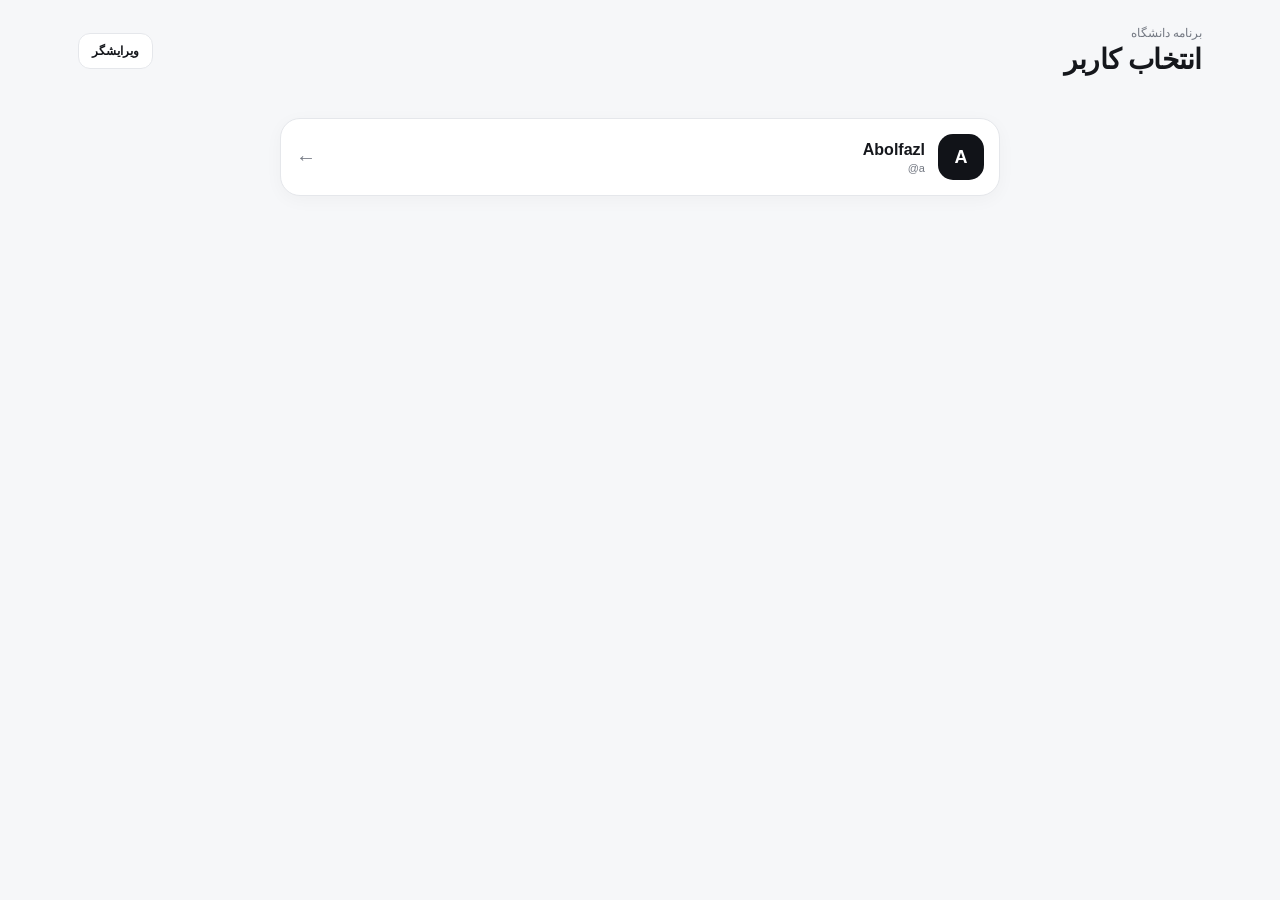
==== index.html @ 4b9a4e4a "Add files via upload" ====
<!doctype html>
<html lang="fa" dir="rtl">
<head>
<meta charset="utf-8"><meta name="viewport" content="width=device-width,initial-scale=1">
<meta name="theme-color" content="#111318"><link rel="stylesheet" href="styles.css"><link rel="icon" href="icon.svg">
<title>برنامه دانشگاه</title>
</head>
<body>
<div class="app-shell">
<header class="topbar">
  <div><div class="eyebrow">برنامه دانشگاه</div><h1>انتخاب کاربر</h1></div>
  <a class="text-link" href="editor.html">ویرایشگر</a>
</header>
<main class="main">
  <div id="users" class="user-list"><div class="empty">در حال خواندن کاربران…</div></div>
</main>
</div>
<script>
async function loadUsers(){
  const box=document.getElementById("users");
  try{
    const r=await fetch("users/index.json?"+Date.now());
    if(!r.ok) throw new Error();
    const data=await r.json();
    if(!data.users?.length){box.innerHTML='<div class="empty"><strong>کاربری وجود ندارد</strong></div>';return;}
    box.innerHTML=data.users.map(u=>`
      <a class="user-card" href="schedule.html?user=${encodeURIComponent(u.username)}">
        <div class="avatar">${(u.displayName||u.username).slice(0,1)}</div>
        <div><strong>${escapeHtml(u.displayName||u.username)}</strong><span>@${escapeHtml(u.username)}</span></div>
        <b>←</b>
      </a>`).join("");
  }catch(e){box.innerHTML='<div class="empty"><strong>فایل کاربران پیدا نشد</strong><span>مطمئن شو users/index.json در مخزن وجود دارد.</span></div>';}
}
function escapeHtml(s){return String(s).replace(/[&<>"']/g,m=>({"&":"&amp;","<":"&lt;",">":"&gt;",'"':"&quot;","'":"&#039;"}[m]))}
loadUsers();
</script>
</body></html>
---- styles.css ----
:root{
  --bg:#f6f7f9;
  --surface:#ffffff;
  --surface-2:#f1f2f5;
  --text:#15171c;
  --muted:#747983;
  --line:#e5e7eb;
  --accent:#111318;
  --accent-soft:#eceef2;
  --success:#16845b;
  --danger:#c53c3c;
  --shadow:0 10px 30px rgba(20,24,35,.07);
  --radius:22px;
  --nav-h:76px;
}
*{box-sizing:border-box}
html,body{margin:0;min-height:100%;background:var(--bg);color:var(--text);font-family:Vazirmatn,Tahoma,Arial,sans-serif}
body{padding-bottom:calc(var(--nav-h) + env(safe-area-inset-bottom))}
button,input,select,textarea{font:inherit}
button{cursor:pointer}
.app-shell{max-width:1180px;margin:0 auto}
.topbar{position:sticky;top:0;z-index:20;display:flex;justify-content:space-between;align-items:center;padding:22px 18px 16px;background:rgba(246,247,249,.92);backdrop-filter:blur(18px)}
.eyebrow{font-size:12px;color:var(--muted);margin-bottom:3px}
h1{font-size:28px;letter-spacing:-.5px;margin:0}
.main{padding:4px 14px 28px}
.icon-btn{width:46px;height:46px;border:0;border-radius:16px;background:var(--accent);color:#fff;font-size:29px;line-height:1;box-shadow:var(--shadow)}
.hero{background:var(--accent);color:#fff;border-radius:28px;padding:22px;margin-bottom:16px;box-shadow:0 18px 45px rgba(15,17,21,.15)}
.hero .label{opacity:.65;font-size:13px}
.hero h2{font-size:25px;margin:7px 0 3px}
.hero .meta{opacity:.8;font-size:13px}
.hero-time{font-size:38px;font-weight:700;letter-spacing:-1px;margin:14px 0 2px;direction:ltr;text-align:right}
.hero-location{font-size:14px;opacity:.8}
.section-head{display:flex;align-items:center;justify-content:space-between;margin:22px 3px 10px}
.section-head h2{font-size:16px;margin:0}
.section-head span{font-size:12px;color:var(--muted)}
.empty{padding:35px 20px;text-align:center;background:var(--surface);border:1px solid var(--line);border-radius:var(--radius);color:var(--muted)}
.empty strong{display:block;color:var(--text);font-size:16px;margin-bottom:7px}
.day-group{margin-bottom:20px}
.day-title{display:flex;align-items:baseline;gap:8px;margin:0 3px 9px}
.day-title strong{font-size:18px}
.day-title span{font-size:12px;color:var(--muted)}
.class-card{position:relative;background:var(--surface);border:1px solid var(--line);border-radius:20px;padding:15px 15px 15px 17px;margin:8px 0;box-shadow:0 4px 18px rgba(20,24,35,.035);overflow:hidden}
.class-card::before{content:"";position:absolute;right:0;top:0;bottom:0;width:4px;background:var(--card-color,#111318)}
.class-top{display:flex;justify-content:space-between;gap:12px;align-items:flex-start}
.class-name{font-size:16px;font-weight:700;line-height:1.5}
.class-time{font-size:14px;font-weight:700;direction:ltr;white-space:nowrap}
.class-meta{display:flex;flex-wrap:wrap;gap:7px;margin-top:9px}
.pill{background:var(--surface-2);border-radius:999px;padding:5px 9px;font-size:11px;color:#5d626b}
.pill.location{color:var(--text)}
.card-actions{display:flex;gap:7px;margin-top:11px}
.small-btn{border:0;background:var(--surface-2);color:var(--text);border-radius:11px;padding:7px 10px;font-size:11px}
.small-btn.danger{color:var(--danger)}
.week-wrap{background:var(--surface);border:1px solid var(--line);border-radius:24px;overflow:auto;box-shadow:var(--shadow)}
.week-grid{min-width:980px;display:grid;grid-template-columns:72px repeat(7,1fr)}
.week-head{background:var(--surface-2);padding:13px 8px;text-align:center;font-size:12px;border-left:1px solid var(--line)}
.week-head.today{font-weight:800;color:var(--text)}
.time-col{border-left:1px solid var(--line);background:#fafafa}
.time-cell{height:72px;border-bottom:1px solid var(--line);font-size:10px;color:var(--muted);padding:8px;text-align:center}
.day-col{position:relative;border-left:1px solid var(--line);min-height:864px;background:linear-gradient(to bottom,transparent 71px,var(--line) 72px)}
.week-event{position:absolute;right:5px;left:5px;border-radius:12px;padding:7px 8px;overflow:hidden;color:#fff;font-size:10px;line-height:1.35}
.week-event strong{display:block;font-size:11px}
.week-mobile-day{margin-bottom:18px}
.term-card,.setting-card{background:var(--surface);border:1px solid var(--line);border-radius:22px;padding:17px;margin:10px 0}
.term-card.active{border-color:#111318;box-shadow:var(--shadow)}
.term-head{display:flex;align-items:center;justify-content:space-between;gap:10px}
.term-title{font-weight:800}
.badge{font-size:10px;background:var(--accent);color:#fff;border-radius:999px;padding:5px 8px}
.term-actions{display:flex;gap:8px;margin-top:13px}
.primary,.secondary,.danger-btn{border:0;border-radius:13px;padding:11px 14px}
.primary{background:var(--accent);color:#fff}
.secondary{background:var(--surface-2);color:var(--text)}
.danger-btn{background:#fff0f0;color:var(--danger)}
.setting-row{display:flex;justify-content:space-between;align-items:center;gap:15px;padding:13px 0;border-bottom:1px solid var(--line)}
.setting-row:last-child{border-bottom:0}
.setting-row strong{display:block;font-size:14px}
.setting-row span{font-size:11px;color:var(--muted)}
.input,.select,.textarea{width:100%;border:1px solid var(--line);background:#fafafa;border-radius:13px;padding:12px 13px;outline:none;color:var(--text)}
.input:focus,.select:focus,.textarea:focus{border-color:#9ca3af;background:#fff}
.form-grid{display:grid;grid-template-columns:1fr 1fr;gap:12px}
.field{margin-bottom:12px}
.field label{display:block;font-size:11px;color:var(--muted);margin:0 0 6px 3px}
.field.full{grid-column:1/-1}
.modal-backdrop{position:fixed;inset:0;background:rgba(10,12,16,.5);z-index:100;display:flex;align-items:flex-end;justify-content:center;padding:0}
.modal{background:var(--surface);width:100%;max-width:640px;border-radius:28px 28px 0 0;padding:20px 18px calc(20px + env(safe-area-inset-bottom));max-height:92vh;overflow:auto}
.modal-title{display:flex;align-items:center;justify-content:space-between;margin-bottom:16px}
.modal-title h2{font-size:18px;margin:0}
.close{border:0;background:var(--surface-2);width:34px;height:34px;border-radius:11px}
.form-actions{display:flex;gap:9px;margin-top:6px}
.form-actions button{flex:1}
.bottom-nav{position:fixed;z-index:50;bottom:0;left:0;right:0;height:var(--nav-h);padding:7px 10px calc(7px + env(safe-area-inset-bottom));background:rgba(255,255,255,.94);backdrop-filter:blur(18px);border-top:1px solid var(--line);display:flex;justify-content:center;gap:2px}
.nav-item{border:0;background:transparent;color:#8a8f98;display:flex;flex:1;max-width:130px;align-items:center;justify-content:center;flex-direction:column;gap:4px;font-size:10px;border-radius:15px}
.nav-item.active{color:var(--text);font-weight:800;background:var(--surface-2)}
.nav-icon{font-size:18px;line-height:18px}
.toast{position:fixed;z-index:200;bottom:calc(var(--nav-h) + 15px);left:50%;transform:translate(-50%,20px);background:#111318;color:#fff;border-radius:14px;padding:10px 15px;font-size:12px;opacity:0;pointer-events:none;transition:.22s;white-space:nowrap}
.toast.show{opacity:1;transform:translate(-50%,0)}
.divider{height:1px;background:var(--line);margin:16px 0}
.file-label{display:inline-flex;align-items:center;justify-content:center;background:var(--surface-2);border-radius:13px;padding:11px 14px;font-size:12px;cursor:pointer}
.file-label input{display:none}
@media(min-width:800px){
  body{padding-bottom:0}
  .main{padding:4px 24px 50px}
  .topbar{padding:26px 28px 18px}
  .bottom-nav{position:static;border:0;background:transparent;backdrop-filter:none;height:auto;padding:0 24px 20px;justify-content:flex-start}
  .nav-item{flex:0 0 auto;padding:9px 18px;flex-direction:row;gap:7px}
  .toast{bottom:25px}
  .modal{border-radius:28px;margin:20px;max-height:90vh}
  .modal-backdrop{align-items:center;padding:20px}
  .week-mobile{display:none}
}
@media(max-width:799px){
  .week-desktop{display:none}
}

.text-link{color:var(--text);text-decoration:none;font-size:12px;font-weight:700;background:var(--surface);border:1px solid var(--line);padding:10px 13px;border-radius:12px}
.user-list{display:grid;gap:10px;max-width:720px;margin:20px auto}
.user-card{display:flex;align-items:center;gap:13px;background:var(--surface);border:1px solid var(--line);border-radius:20px;padding:15px;color:var(--text);text-decoration:none;box-shadow:0 4px 18px rgba(20,24,35,.035)}
.user-card .avatar{width:46px;height:46px;border-radius:15px;background:var(--accent);color:#fff;display:grid;place-items:center;font-weight:800;font-size:18px}
.user-card div:nth-child(2){display:flex;flex-direction:column;gap:3px;flex:1}
.user-card span{font-size:11px;color:var(--muted);direction:ltr;text-align:right}
.user-card>b{font-size:20px;color:var(--muted)}
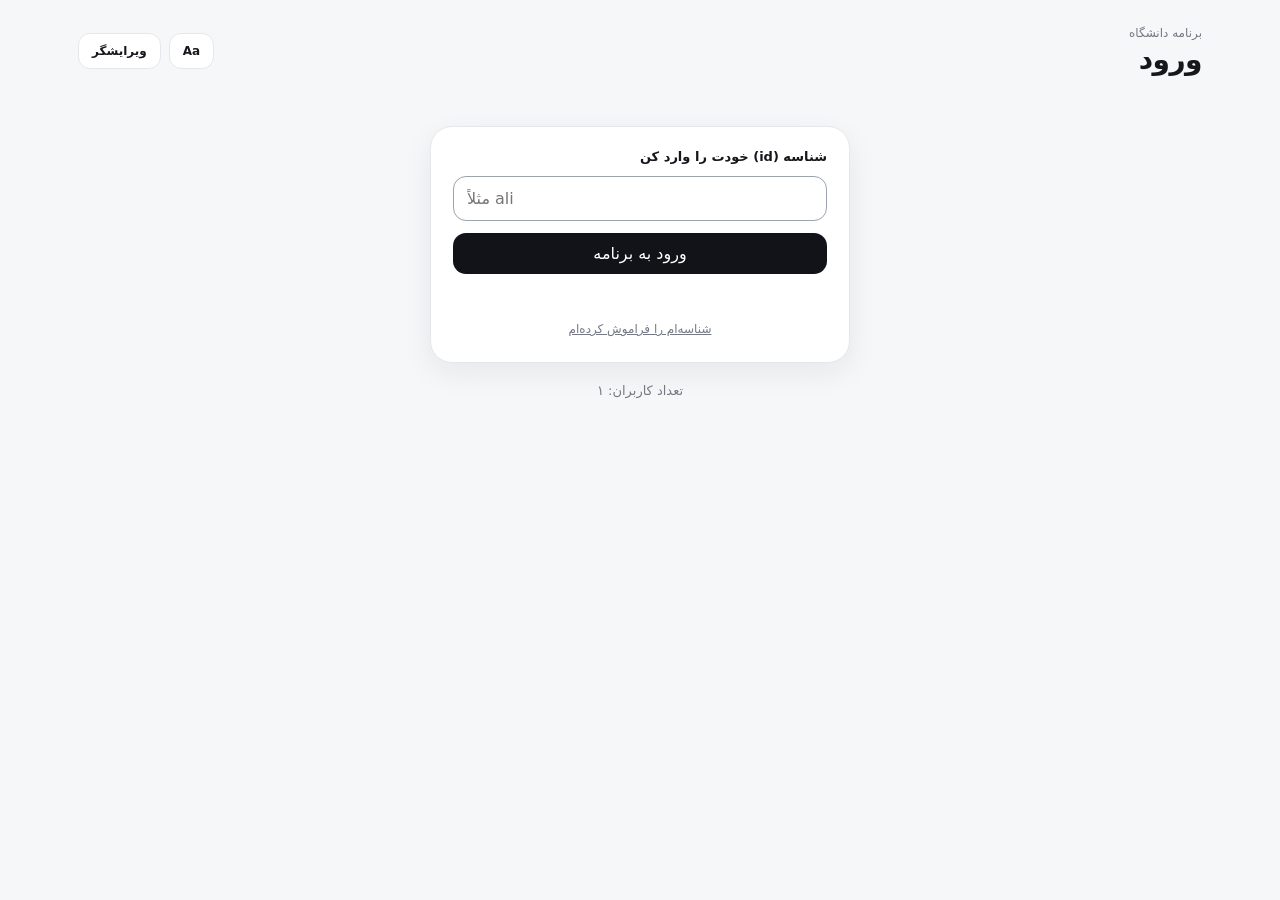
==== commit 5c3444d5: "Add files via upload" ====
--- a/index.html
+++ b/index.html
@@ -2,36 +2,140 @@
 <html lang="fa" dir="rtl">
 <head>
 <meta charset="utf-8"><meta name="viewport" content="width=device-width,initial-scale=1">
-<meta name="theme-color" content="#111318"><link rel="stylesheet" href="styles.css"><link rel="icon" href="icon.svg">
+<meta name="theme-color" content="#111318"><link rel="stylesheet" href="styles.css"><link rel="icon" href="icon.svg"><script src="fonts.js"></script>
 <title>برنامه دانشگاه</title>
 </head>
 <body>
 <div class="app-shell">
 <header class="topbar">
-  <div><div class="eyebrow">برنامه دانشگاه</div><h1>انتخاب کاربر</h1></div>
-  <a class="text-link" href="editor.html">ویرایشگر</a>
+  <div><div class="eyebrow">برنامه دانشگاه</div><h1>ورود</h1></div>
+  <div class="top-actions"><div data-font-picker></div><a class="text-link" href="editor.html">ویرایشگر</a></div>
 </header>
 <main class="main">
-  <div id="users" class="user-list"><div class="empty">در حال خواندن کاربران…</div></div>
+  <form id="loginForm" class="login-card" autocomplete="off">
+    <label for="uid">شناسه (id) خودت را وارد کن</label>
+    <input id="uid" class="input" dir="ltr" placeholder="مثلاً ali" autocapitalize="none" autocorrect="off" spellcheck="false" required>
+    <button class="primary" type="submit">ورود به برنامه</button>
+    <div id="msg" class="login-msg" role="alert"></div>
+    <button type="button" id="forgotBtn" class="linklike" aria-expanded="false" aria-controls="forgot">شناسه‌ام را فراموش کرده‌ام</button>
+  </form>
+
+  <section id="forgot" class="login-card" hidden>
+    <label for="part">هر بخشی از شناسه‌ات را که یادت هست بنویس</label>
+    <input id="part" class="input" dir="ltr" placeholder="مثلاً 12345" autocapitalize="none" autocorrect="off" spellcheck="false">
+    <div class="hint-line">حداقل ۳ حرف یا رقمِ پشت‌سرهم بنویس. شناسه‌هایی که این بخش را دارند (یا شبیه آن‌اند) نمایش داده می‌شوند.</div>
+    <div id="matches" class="matches" aria-live="polite"></div>
+  </section>
+
+  <section id="all" class="login-card" hidden>
+    <div id="allTitle" class="match-title"></div>
+    <div id="allList" class="matches"></div>
+  </section>
+
+  <div id="count" class="user-count" hidden></div>
 </main>
 </div>
 <script>
-async function loadUsers(){
-  const box=document.getElementById("users");
+const form=document.getElementById("loginForm"),uid=document.getElementById("uid"),msg=document.getElementById("msg");
+const forgotBtn=document.getElementById("forgotBtn"),forgot=document.getElementById("forgot"),part=document.getElementById("part"),matches=document.getElementById("matches");
+const allBox=document.getElementById("all"),allTitle=document.getElementById("allTitle"),allList=document.getElementById("allList");
+const ADMIN_ALL="@sign_all",MIN_PART=3,MAX_SHOW=10;
+const say=t=>{msg.textContent=t};
+const note=(box,t)=>{box.replaceChildren();const d=document.createElement("div");d.className="match-empty";d.textContent=t;box.appendChild(d)};
+let usersPromise=null; /* فهرست کاربران یک بار خوانده می‌شود و برای شمارنده، ورود، فراموشی و فهرست مدیر استفاده می‌شود */
+const loadUsers=()=>usersPromise||(usersPromise=fetch("users/index.json",{cache:"no-cache"}).then(r=>{if(!r.ok)throw new Error();return r.json()}).catch(e=>{usersPromise=null;throw e}));
+const getUsers=async()=>{
+  if(location.protocol==="file:")throw new Error("file");
+  return ((await loadUsers()).users||[]).filter(u=>u&&u.username);
+};
+const failText=e=>e&&e.message==="file"?"سایت باید از طریق سرور باز شود (GitHub Pages یا python -m http.server).":"خواندن فهرست کاربران ناموفق بود.";
+
+/* طولانی‌ترین بخشِ پشت‌سرهمِ مشترک بین دو متن */
+function lcs(a,b){
+  let best=0,prev=new Array(b.length+1).fill(0);
+  for(let i=1;i<=a.length;i++){
+    const cur=new Array(b.length+1).fill(0);
+    for(let j=1;j<=b.length;j++)if(a[i-1]===b[j-1]){cur[j]=prev[j-1]+1;if(cur[j]>best)best=cur[j];}
+    prev=cur;
+  }
+  return best;
+}
+function matchLink(u,showName){
+  const a=document.createElement("a");
+  a.className="match";a.href="schedule.html?user="+encodeURIComponent(u.username);
+  const id=document.createElement("b");id.dir="ltr";id.textContent=u.username;a.appendChild(id);
+  if(showName&&u.displayName&&u.displayName!==u.username){const n=document.createElement("span");n.textContent=u.displayName;a.appendChild(n);}
+  return a;
+}
+function group(box,title,list,showName){
+  if(!list.length)return;
+  const t=document.createElement("div");t.className="match-group";t.textContent=title;box.appendChild(t);
+  list.forEach(u=>box.appendChild(matchLink(u,showName)));
+}
+
+/* ---- ورود ---- */
+async function showAll(){
+  allBox.hidden=false;note(allList,"در حال خواندن…");allTitle.textContent="همه‌ی کاربران";
   try{
-    const r=await fetch("users/index.json?"+Date.now());
-    if(!r.ok) throw new Error();
-    const data=await r.json();
-    if(!data.users?.length){box.innerHTML='<div class="empty"><strong>کاربری وجود ندارد</strong></div>';return;}
-    box.innerHTML=data.users.map(u=>`
-      <a class="user-card" href="schedule.html?user=${encodeURIComponent(u.username)}">
-        <div class="avatar">${(u.displayName||u.username).slice(0,1)}</div>
-        <div><strong>${escapeHtml(u.displayName||u.username)}</strong><span>@${escapeHtml(u.username)}</span></div>
-        <b>←</b>
-      </a>`).join("");
-  }catch(e){box.innerHTML='<div class="empty"><strong>فایل کاربران پیدا نشد</strong><span>مطمئن شو users/index.json در مخزن وجود دارد.</span></div>';}
+    const users=await getUsers();
+    allTitle.textContent=`همه‌ی کاربران (${users.length.toLocaleString("fa-IR")})`;
+    allList.replaceChildren();
+    if(!users.length)note(allList,"کاربری ثبت نشده است.");
+    users.forEach(u=>allList.appendChild(matchLink(u,true)));
+  }catch(e){note(allList,failText(e));}
 }
-function escapeHtml(s){return String(s).replace(/[&<>"']/g,m=>({"&":"&amp;","<":"&lt;",">":"&gt;",'"':"&quot;","'":"&#039;"}[m]))}
-loadUsers();
+const isAdminAll=()=>uid.value.trim().toLowerCase()===ADMIN_ALL;
+uid.addEventListener("input",()=>{if(isAdminAll())showAll();else allBox.hidden=true;});
+form.addEventListener("submit",async e=>{
+  e.preventDefault();
+  const id=uid.value.trim().toLowerCase();
+  if(!id)return;
+  if(id===ADMIN_ALL){say("");showAll();return;}
+  say("در حال بررسی…");
+  try{
+    const users=await getUsers();
+    const u=users.find(x=>String(x.username).toLowerCase()===id);
+    if(!u){say("کاربری با این شناسه پیدا نشد. اگر یادت رفته «شناسه‌ام را فراموش کرده‌ام» را بزن.");return;}
+    location.href="schedule.html?user="+encodeURIComponent(u.username);
+  }catch(e){say(failText(e));}
+});
+
+/* ---- فراموشی شناسه ---- */
+forgotBtn.addEventListener("click",()=>{
+  forgot.hidden=!forgot.hidden;
+  forgotBtn.setAttribute("aria-expanded",String(!forgot.hidden));
+  if(!forgot.hidden){part.focus();search();}
+});
+async function search(){
+  const q=part.value.trim().toLowerCase();
+  if(q.length<MIN_PART){note(matches,`حداقل ${MIN_PART.toLocaleString("fa-IR")} حرف یا رقم بنویس.`);return;}
+  if(q===ADMIN_ALL){note(matches,"چیزی پیدا نشد.");return;}
+  let users;
+  try{users=await getUsers();}catch(e){note(matches,failText(e));return;}
+  if(part.value.trim().toLowerCase()!==q)return; /* ورودی در این فاصله عوض شده */
+  const exact=[],similar=[],need=Math.max(MIN_PART,Math.ceil(q.length*0.6));
+  users.forEach(u=>{
+    const n=String(u.username).toLowerCase();
+    if(n.includes(q))exact.push(u);
+    else{const s=lcs(q,n);if(s>=need)similar.push({u,s});}
+  });
+  similar.sort((a,b)=>b.s-a.s||String(a.u.username).localeCompare(String(b.u.username)));
+  const ex=exact.slice(0,MAX_SHOW),sim=similar.slice(0,Math.max(0,MAX_SHOW-ex.length)).map(x=>x.u);
+  matches.replaceChildren();
+  if(!ex.length&&!sim.length){note(matches,"شناسه‌ای شبیه این پیدا نشد. بخش دیگری از شناسه را امتحان کن یا از مدیر بپرس.");return;}
+  group(matches,"شامل این بخش",ex,false);
+  group(matches,"شبیه",sim,false);
+}
+part.addEventListener("input",search);
+
+async function showCount(){
+  try{
+    const n=(await getUsers()).length,box=document.getElementById("count");
+    box.textContent=`تعداد کاربران: ${n.toLocaleString("fa-IR")}`;
+    box.hidden=false;
+  }catch{}
+}
+showCount();
+uid.focus();
 </script>
-</body></html>+</body></html>
--- a/styles.css
+++ b/styles.css
@@ -6,24 +6,23 @@
   --muted:#747983;
   --line:#e5e7eb;
   --accent:#111318;
-  --accent-soft:#eceef2;
+  --danger:#c53c3c;
   --success:#16845b;
-  --danger:#c53c3c;
   --shadow:0 10px 30px rgba(20,24,35,.07);
   --radius:22px;
   --nav-h:76px;
 }
 *{box-sizing:border-box}
-html,body{margin:0;min-height:100%;background:var(--bg);color:var(--text);font-family:Vazirmatn,Tahoma,Arial,sans-serif}
+html,body{margin:0;min-height:100%;background:var(--bg);color:var(--text);font-family:var(--font-user,Vazirmatn),"Segoe UI",Tahoma,"Noto Sans Arabic",system-ui,sans-serif}
 body{padding-bottom:calc(var(--nav-h) + env(safe-area-inset-bottom))}
-button,input,select,textarea{font:inherit}
+button,input,select{font:inherit}
 button{cursor:pointer}
 .app-shell{max-width:1180px;margin:0 auto}
-.topbar{position:sticky;top:0;z-index:20;display:flex;justify-content:space-between;align-items:center;padding:22px 18px 16px;background:rgba(246,247,249,.92);backdrop-filter:blur(18px)}
+.topbar{position:sticky;top:0;z-index:30;display:flex;justify-content:space-between;align-items:center;padding:22px 18px 16px;background:var(--bg)}
+.topbar::after{content:"";position:absolute;left:0;right:0;top:100%;height:12px;background:linear-gradient(var(--bg),rgba(246,247,249,0));pointer-events:none}
 .eyebrow{font-size:12px;color:var(--muted);margin-bottom:3px}
 h1{font-size:28px;letter-spacing:-.5px;margin:0}
 .main{padding:4px 14px 28px}
-.icon-btn{width:46px;height:46px;border:0;border-radius:16px;background:var(--accent);color:#fff;font-size:29px;line-height:1;box-shadow:var(--shadow)}
 .hero{background:var(--accent);color:#fff;border-radius:28px;padding:22px;margin-bottom:16px;box-shadow:0 18px 45px rgba(15,17,21,.15)}
 .hero .label{opacity:.65;font-size:13px}
 .hero h2{font-size:25px;margin:7px 0 3px}
@@ -35,7 +34,6 @@
 .section-head span{font-size:12px;color:var(--muted)}
 .empty{padding:35px 20px;text-align:center;background:var(--surface);border:1px solid var(--line);border-radius:var(--radius);color:var(--muted)}
 .empty strong{display:block;color:var(--text);font-size:16px;margin-bottom:7px}
-.day-group{margin-bottom:20px}
 .day-title{display:flex;align-items:baseline;gap:8px;margin:0 3px 9px}
 .day-title strong{font-size:18px}
 .day-title span{font-size:12px;color:var(--muted)}
@@ -47,74 +45,154 @@
 .class-meta{display:flex;flex-wrap:wrap;gap:7px;margin-top:9px}
 .pill{background:var(--surface-2);border-radius:999px;padding:5px 9px;font-size:11px;color:#5d626b}
 .pill.location{color:var(--text)}
+.pill.warn{background:#fff0f0;color:var(--danger);font-weight:700}
 .card-actions{display:flex;gap:7px;margin-top:11px}
-.small-btn{border:0;background:var(--surface-2);color:var(--text);border-radius:11px;padding:7px 10px;font-size:11px}
-.small-btn.danger{color:var(--danger)}
+.pill.week-odd{background:#e8eefc;color:#2848b0;font-weight:700}
+.pill.week-even{background:#e2f5ed;color:#0b7556;font-weight:700}
+
+/* تاریخ، روز و نوع هفته (بالای صفحه) */
+.dateline{display:flex;flex-wrap:wrap;align-items:center;gap:6px 12px;margin-top:6px;font-size:13px;color:var(--muted)}
+.week-badge{border-radius:999px;padding:3px 10px;font-size:11px;font-weight:800;background:var(--surface-2);color:var(--text)}
+.week-badge.odd{background:#e8eefc;color:#2848b0}
+.week-badge.even{background:#e2f5ed;color:#0b7556}
+.hero-sub{font-size:13px;opacity:.85;margin-top:6px}
+.hero-location{margin-top:6px}
+.hero.live{outline:2px solid rgba(61,220,151,.45)}
+.live-dot{display:inline-block;width:8px;height:8px;border-radius:50%;background:#3ddc97;margin-left:7px;animation:pulse 1.6s infinite}
+@keyframes pulse{50%{opacity:.3}}
+.seg{display:inline-flex;gap:4px;background:var(--surface-2);border-radius:14px;padding:4px;margin:6px 3px 14px}
+.seg button{border:0;background:transparent;border-radius:11px;padding:8px 14px;font-size:12px;color:var(--muted)}
+.seg button.on{background:var(--surface);color:var(--text);font-weight:800;box-shadow:0 2px 8px rgba(20,24,35,.08)}
+.term-chips{display:flex;gap:6px;overflow-x:auto;padding:2px 3px 10px;margin-bottom:4px;scrollbar-width:none}
+.term-chips::-webkit-scrollbar{display:none}
+.term-chips button{flex:0 0 auto;border:1px solid var(--line);background:var(--surface);color:var(--muted);border-radius:999px;padding:8px 14px;font-size:12px;white-space:nowrap}
+.term-chips button.on{background:var(--accent);border-color:var(--accent);color:#fff;font-weight:700}
+.term-note{background:#fff7e6;border:1px solid #f0d9a8;color:#7a5200;border-radius:14px;padding:10px 13px;margin:0 3px 12px;font-size:12px;line-height:1.9}
+.term-note button{border:0;background:transparent;color:#7a5200;font-weight:800;text-decoration:underline;padding:0;font-size:12px}
+button.term-card.pick{display:block;width:100%;text-align:right;color:inherit;font:inherit;cursor:pointer}
+.badge.ok{background:var(--success)}
+.sess-list{list-style:none;margin:10px 0 0;padding:0;display:grid;gap:5px;font-size:12px;color:#5d626b}
+.sess-list b{color:var(--text)}
+.ltr{direction:ltr;display:inline-block}
+.term-sub{font-size:12px;color:var(--muted);margin-top:8px}
+
+/* جدول هفتگی دسکتاپ */
 .week-wrap{background:var(--surface);border:1px solid var(--line);border-radius:24px;overflow:auto;box-shadow:var(--shadow)}
 .week-grid{min-width:980px;display:grid;grid-template-columns:72px repeat(7,1fr)}
 .week-head{background:var(--surface-2);padding:13px 8px;text-align:center;font-size:12px;border-left:1px solid var(--line)}
-.week-head.today{font-weight:800;color:var(--text)}
+.week-head.today{font-weight:800;color:#fff;background:var(--accent)}
 .time-col{border-left:1px solid var(--line);background:#fafafa}
-.time-cell{height:72px;border-bottom:1px solid var(--line);font-size:10px;color:var(--muted);padding:8px;text-align:center}
-.day-col{position:relative;border-left:1px solid var(--line);min-height:864px;background:linear-gradient(to bottom,transparent 71px,var(--line) 72px)}
-.week-event{position:absolute;right:5px;left:5px;border-radius:12px;padding:7px 8px;overflow:hidden;color:#fff;font-size:10px;line-height:1.35}
+.time-cell{height:72px;border-bottom:1px solid var(--line);font-size:10px;color:var(--muted);padding:8px;text-align:center;direction:ltr}
+.day-col{position:relative;overflow:hidden;border-left:1px solid var(--line);min-height:864px;background:linear-gradient(to bottom,transparent 71px,var(--line) 72px);background-size:100% 72px}
+.week-event{position:absolute;border-radius:10px;padding:6px 8px;overflow:hidden;color:#fff;font-size:10px;line-height:1.45}
 .week-event strong{display:block;font-size:11px}
+.week-event span{display:block;opacity:.85}
+.week-event .ev-time{direction:ltr;text-align:right}
+.week-event .ev-wk{display:inline-block;background:rgba(255,255,255,.28);border-radius:6px;padding:1px 6px;margin-top:2px;font-weight:700}
 .week-mobile-day{margin-bottom:18px}
+
 .term-card,.setting-card{background:var(--surface);border:1px solid var(--line);border-radius:22px;padding:17px;margin:10px 0}
 .term-card.active{border-color:#111318;box-shadow:var(--shadow)}
 .term-head{display:flex;align-items:center;justify-content:space-between;gap:10px}
+.term-head .input{min-width:0;flex:1}
 .term-title{font-weight:800}
-.badge{font-size:10px;background:var(--accent);color:#fff;border-radius:999px;padding:5px 8px}
-.term-actions{display:flex;gap:8px;margin-top:13px}
+.badge{white-space:nowrap;flex:0 0 auto;font-size:10px;background:var(--accent);color:#fff;border-radius:999px;padding:5px 8px}
 .primary,.secondary,.danger-btn{border:0;border-radius:13px;padding:11px 14px}
 .primary{background:var(--accent);color:#fff}
 .secondary{background:var(--surface-2);color:var(--text)}
 .danger-btn{background:#fff0f0;color:var(--danger)}
-.setting-row{display:flex;justify-content:space-between;align-items:center;gap:15px;padding:13px 0;border-bottom:1px solid var(--line)}
-.setting-row:last-child{border-bottom:0}
-.setting-row strong{display:block;font-size:14px}
-.setting-row span{font-size:11px;color:var(--muted)}
-.input,.select,.textarea{width:100%;border:1px solid var(--line);background:#fafafa;border-radius:13px;padding:12px 13px;outline:none;color:var(--text)}
-.input:focus,.select:focus,.textarea:focus{border-color:#9ca3af;background:#fff}
-.form-grid{display:grid;grid-template-columns:1fr 1fr;gap:12px}
+.input,.select{width:100%;min-width:0;max-width:100%;border:1px solid var(--line);background:#fafafa;border-radius:13px;padding:12px 13px;outline:none;color:var(--text)}
+.input:focus,.select:focus{border-color:#9ca3af;background:#fff}
+.form-grid{display:grid;grid-template-columns:repeat(2,minmax(0,1fr));gap:12px}
 .field{margin-bottom:12px}
 .field label{display:block;font-size:11px;color:var(--muted);margin:0 0 6px 3px}
 .field.full{grid-column:1/-1}
-.modal-backdrop{position:fixed;inset:0;background:rgba(10,12,16,.5);z-index:100;display:flex;align-items:flex-end;justify-content:center;padding:0}
-.modal{background:var(--surface);width:100%;max-width:640px;border-radius:28px 28px 0 0;padding:20px 18px calc(20px + env(safe-area-inset-bottom));max-height:92vh;overflow:auto}
-.modal-title{display:flex;align-items:center;justify-content:space-between;margin-bottom:16px}
-.modal-title h2{font-size:18px;margin:0}
-.close{border:0;background:var(--surface-2);width:34px;height:34px;border-radius:11px}
-.form-actions{display:flex;gap:9px;margin-top:6px}
-.form-actions button{flex:1}
-.bottom-nav{position:fixed;z-index:50;bottom:0;left:0;right:0;height:var(--nav-h);padding:7px 10px calc(7px + env(safe-area-inset-bottom));background:rgba(255,255,255,.94);backdrop-filter:blur(18px);border-top:1px solid var(--line);display:flex;justify-content:center;gap:2px}
+
+/* ادیتور: کارت کلاس و هشدار تداخل */
+.course-edit{background:#fafafa;margin:10px 0;padding:14px}
+.swatches{display:flex;flex-wrap:wrap;gap:6px}
+.sw{display:inline-flex;align-items:center;gap:7px;border:1px solid var(--line);background:#fff;color:var(--text);border-radius:999px;padding:6px 11px 6px 9px;font-size:12px}
+.sw i{display:block;width:16px;height:16px;border-radius:50%;background:var(--c);box-shadow:inset 0 0 0 1px rgba(0,0,0,.12)}
+.sw.on{border-color:var(--c);box-shadow:0 0 0 2px var(--c);font-weight:700}
+.session-head{display:flex;justify-content:space-between;align-items:center;margin:4px 0 6px;font-size:13px}
+.t24{display:flex;align-items:center;gap:4px}
+.t24 .select{-webkit-appearance:none;appearance:none;padding:12px 0;text-align:center;text-align-last:center;flex:1;min-width:0}
+.t24 b{color:var(--muted)}
+.session-row{display:grid;grid-template-columns:minmax(0,1.2fr) minmax(0,1fr) minmax(0,1fr) minmax(0,1fr) minmax(0,1.2fr) auto;gap:8px;align-items:end;padding:10px;border:1px solid var(--line);border-radius:14px;background:#fff;margin-top:8px}
+.session-row.clash{border-color:var(--danger)}
+.session-row .field{margin-bottom:0}
+.session-row .danger-btn{padding:11px 13px}
+.anchor-box{display:grid;grid-template-columns:repeat(2,minmax(0,1fr));gap:12px;margin-top:12px;padding:12px;border:1px dashed var(--line);border-radius:16px}
+.anchor-box .field{margin-bottom:0}
+.uid-msg{font-size:11px;margin-top:6px;min-height:16px;line-height:1.7}
+.uid-msg.bad{color:var(--danger);font-weight:700}
+.uid-msg.good{color:var(--success)}
+.hint{grid-column:1/-1;font-size:11px;color:var(--muted);line-height:1.9}
+@media(max-width:640px){
+  .session-row{grid-template-columns:repeat(2,minmax(0,1fr))}
+  .session-row .danger-btn{grid-column:1/-1}
+  .anchor-box{grid-template-columns:minmax(0,1fr)}
+}
+.warn-box{background:#fff7e6;border:1px solid #f0d9a8;color:#7a5200;border-radius:14px;padding:11px 13px;margin-top:12px;font-size:12px;line-height:1.9}
+.warn-box strong{display:block}
+
+.bottom-nav{position:fixed;z-index:50;bottom:0;left:0;right:0;height:var(--nav-h);padding:7px 10px calc(7px + env(safe-area-inset-bottom));background:var(--surface);border-top:1px solid var(--line);display:flex;justify-content:center;gap:2px}
 .nav-item{border:0;background:transparent;color:#8a8f98;display:flex;flex:1;max-width:130px;align-items:center;justify-content:center;flex-direction:column;gap:4px;font-size:10px;border-radius:15px}
 .nav-item.active{color:var(--text);font-weight:800;background:var(--surface-2)}
 .nav-icon{font-size:18px;line-height:18px}
-.toast{position:fixed;z-index:200;bottom:calc(var(--nav-h) + 15px);left:50%;transform:translate(-50%,20px);background:#111318;color:#fff;border-radius:14px;padding:10px 15px;font-size:12px;opacity:0;pointer-events:none;transition:.22s;white-space:nowrap}
-.toast.show{opacity:1;transform:translate(-50%,0)}
-.divider{height:1px;background:var(--line);margin:16px 0}
 .file-label{display:inline-flex;align-items:center;justify-content:center;background:var(--surface-2);border-radius:13px;padding:11px 14px;font-size:12px;cursor:pointer}
 .file-label input{display:none}
 @media(min-width:800px){
   body{padding-bottom:0}
   .main{padding:4px 24px 50px}
   .topbar{padding:26px 28px 18px}
-  .bottom-nav{position:static;border:0;background:transparent;backdrop-filter:none;height:auto;padding:0 24px 20px;justify-content:flex-start}
+  .bottom-nav{position:static;border:0;background:transparent;height:auto;padding:0 24px 20px;justify-content:flex-start}
   .nav-item{flex:0 0 auto;padding:9px 18px;flex-direction:row;gap:7px}
-  .toast{bottom:25px}
-  .modal{border-radius:28px;margin:20px;max-height:90vh}
-  .modal-backdrop{align-items:center;padding:20px}
   .week-mobile{display:none}
 }
 @media(max-width:799px){
   .week-desktop{display:none}
 }
 
-.text-link{color:var(--text);text-decoration:none;font-size:12px;font-weight:700;background:var(--surface);border:1px solid var(--line);padding:10px 13px;border-radius:12px}
+.font-row{border:1px solid var(--line);border-radius:16px;padding:12px;margin:8px 0;background:#fafafa}
+.font-row .field{margin-bottom:8px}
+.chk{display:flex;align-items:center;gap:8px;font-size:12px;margin:2px 0 10px}
+.font-sample{background:#fff;border:1px dashed var(--line);border-radius:12px;padding:12px;font-size:16px;line-height:1.9;color:var(--muted)}
+.font-sample.ok{color:var(--text)}
+.font-sample.bad{color:var(--danger)}
+.steps{font-size:12px;color:var(--muted);line-height:2;padding-right:20px;margin:14px 0 0}
+.top-actions{display:flex;align-items:center;gap:8px}
+.fp{position:relative}
+.fp-btn{font-family:inherit;cursor:pointer}
+.fp-pop{position:absolute;top:calc(100% + 8px);left:0;z-index:60;min-width:200px;max-width:80vw;max-height:60vh;overflow:auto;background:var(--surface);border:1px solid var(--line);border-radius:16px;box-shadow:var(--shadow);padding:6px;display:grid;gap:2px}
+.fp-pop[hidden]{display:none}
+.fp-pop button{border:0;background:transparent;text-align:right;color:var(--text);border-radius:11px;padding:10px 12px;font-size:13px}
+.fp-pop button:hover{background:var(--surface-2)}
+.fp-pop button.on{background:var(--accent);color:#fff;font-weight:700}
+.fp-title{font-size:11px;color:var(--muted);padding:6px 12px 4px}
+.fp-empty{font-size:12px;color:var(--muted);padding:10px 12px;line-height:1.8}
+.text-link{white-space:nowrap;color:var(--text);text-decoration:none;font-size:12px;font-weight:700;background:var(--surface);border:1px solid var(--line);padding:10px 13px;border-radius:12px}
+.login-card{display:grid;gap:12px;max-width:420px;margin:28px auto;background:var(--surface);border:1px solid var(--line);border-radius:var(--radius);padding:22px;box-shadow:var(--shadow)}
+.login-card label{font-size:13px;font-weight:700}
+.login-card[hidden]{display:none}
+.linklike{border:0;background:transparent;color:var(--muted);font-size:12px;text-decoration:underline;padding:4px;justify-self:center}
+.hint-line{font-size:11px;color:var(--muted);line-height:1.9}
+.matches{display:grid;gap:6px}
+.match{display:flex;align-items:center;justify-content:space-between;gap:10px;background:var(--surface-2);border-radius:14px;padding:11px 14px;color:var(--text);text-decoration:none;font-size:13px}
+.match b{direction:ltr;overflow-wrap:anywhere}
+.match span{font-size:11px;color:var(--muted)}
+.match:hover{background:#e8eaef}
+.match-group,.match-title{font-size:12px;font-weight:700;color:var(--muted);margin-top:4px}
+.match-title{font-size:13px;color:var(--text);margin:0}
+.match-empty{font-size:12px;color:var(--muted);line-height:1.9}
+.user-count{text-align:center;font-size:13px;color:var(--muted);margin:-8px 0 20px}
+.user-count[hidden]{display:none}
+.login-msg{min-height:20px;font-size:12px;color:var(--danger)}
 .user-list{display:grid;gap:10px;max-width:720px;margin:20px auto}
 .user-card{display:flex;align-items:center;gap:13px;background:var(--surface);border:1px solid var(--line);border-radius:20px;padding:15px;color:var(--text);text-decoration:none;box-shadow:0 4px 18px rgba(20,24,35,.035)}
 .user-card .avatar{width:46px;height:46px;border-radius:15px;background:var(--accent);color:#fff;display:grid;place-items:center;font-weight:800;font-size:18px}
 .user-card div:nth-child(2){display:flex;flex-direction:column;gap:3px;flex:1}
 .user-card span{font-size:11px;color:var(--muted);direction:ltr;text-align:right}
 .user-card>b{font-size:20px;color:var(--muted)}
+
+@media(max-width:420px){h1{font-size:23px}.topbar{gap:8px}.top-actions{gap:6px}.text-link{padding:9px 10px}}
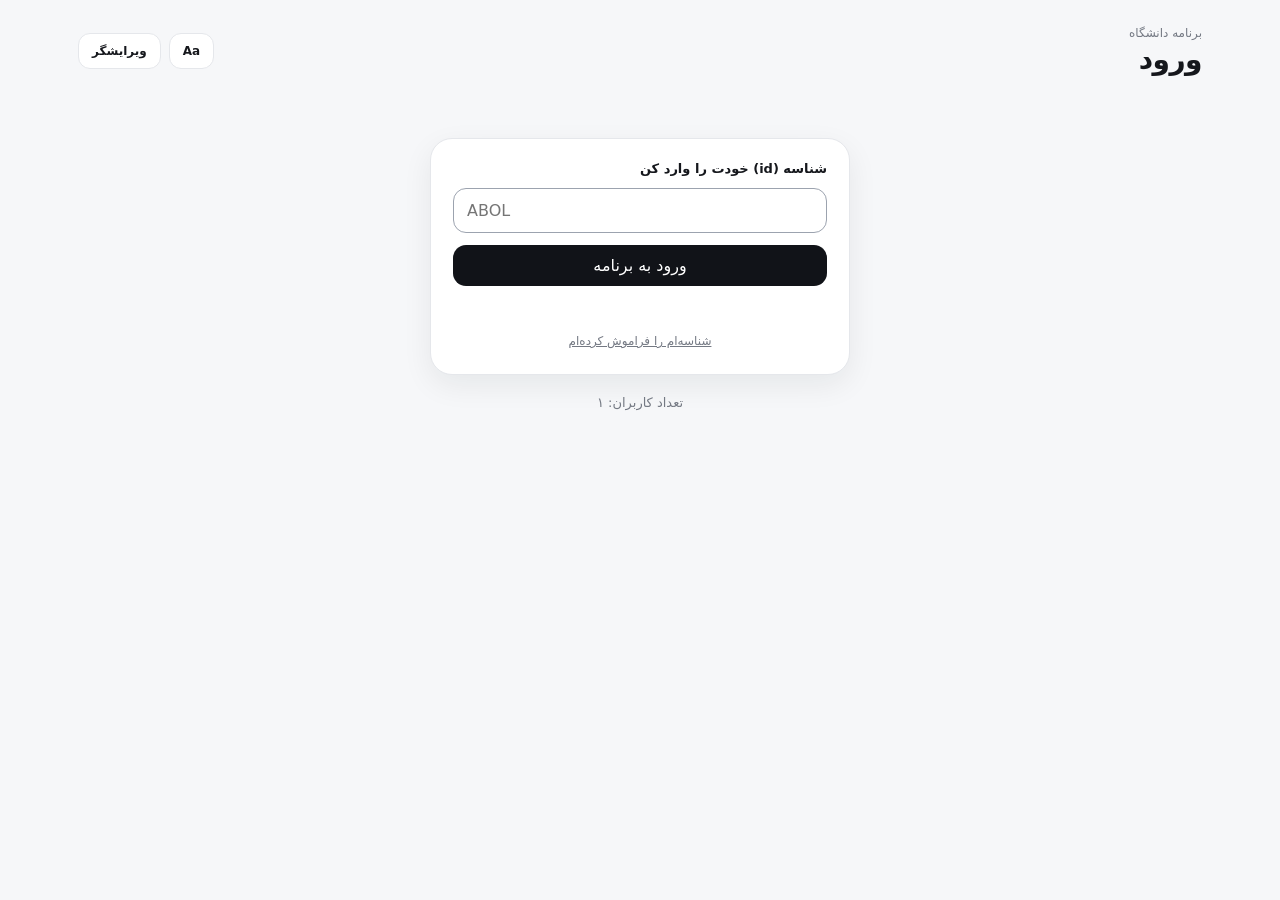
==== commit 45345484: "Add files via upload" ====
--- a/index.html
+++ b/index.html
@@ -14,7 +14,7 @@
 <main class="main">
   <form id="loginForm" class="login-card" autocomplete="off">
     <label for="uid">شناسه (id) خودت را وارد کن</label>
-    <input id="uid" class="input" dir="ltr" placeholder="مثلاً ali" autocapitalize="none" autocorrect="off" spellcheck="false" required>
+    <input id="uid" class="input" dir="ltr" placeholder="ABOL" autocapitalize="none" autocorrect="off" spellcheck="false" required>
     <button class="primary" type="submit">ورود به برنامه</button>
     <div id="msg" class="login-msg" role="alert"></div>
     <button type="button" id="forgotBtn" class="linklike" aria-expanded="false" aria-controls="forgot">شناسه‌ام را فراموش کرده‌ام</button>
@@ -22,7 +22,7 @@
 
   <section id="forgot" class="login-card" hidden>
     <label for="part">هر بخشی از شناسه‌ات را که یادت هست بنویس</label>
-    <input id="part" class="input" dir="ltr" placeholder="مثلاً 12345" autocapitalize="none" autocorrect="off" spellcheck="false">
+    <input id="part" class="input" dir="ltr" placeholder="12345" autocapitalize="none" autocorrect="off" spellcheck="false">
     <div class="hint-line">حداقل ۳ حرف یا رقمِ پشت‌سرهم بنویس. شناسه‌هایی که این بخش را دارند (یا شبیه آن‌اند) نمایش داده می‌شوند.</div>
     <div id="matches" class="matches" aria-live="polite"></div>
   </section>
--- a/styles.css
+++ b/styles.css
@@ -22,7 +22,7 @@
 .topbar::after{content:"";position:absolute;left:0;right:0;top:100%;height:12px;background:linear-gradient(var(--bg),rgba(246,247,249,0));pointer-events:none}
 .eyebrow{font-size:12px;color:var(--muted);margin-bottom:3px}
 h1{font-size:28px;letter-spacing:-.5px;margin:0}
-.main{padding:4px 14px 28px}
+.main{padding:16px 14px 28px} /* ≥ ارتفاع محوشدگی نوار بالا (12px) تا کارت‌ها زیر آن نروند */
 .hero{background:var(--accent);color:#fff;border-radius:28px;padding:22px;margin-bottom:16px;box-shadow:0 18px 45px rgba(15,17,21,.15)}
 .hero .label{opacity:.65;font-size:13px}
 .hero h2{font-size:25px;margin:7px 0 3px}
@@ -124,6 +124,18 @@
 .session-row .danger-btn{padding:11px 13px}
 .anchor-box{display:grid;grid-template-columns:repeat(2,minmax(0,1fr));gap:12px;margin-top:12px;padding:12px;border:1px dashed var(--line);border-radius:16px}
 .anchor-box .field{margin-bottom:0}
+.jbtn{text-align:center;cursor:pointer;font:inherit}
+.jcal{width:100%;max-width:320px;margin:10px auto 0;padding:10px;border:1px solid var(--line);border-radius:16px;background:#fff;box-sizing:border-box}
+.jnav{display:flex;align-items:center;justify-content:space-between;gap:8px;margin-bottom:8px}
+.jnav b{flex:1;text-align:center}
+.jnav button{width:36px;height:36px;border:1px solid var(--line);background:#fafafa;border-radius:10px;font-size:18px;cursor:pointer}
+.jgrid{display:grid;grid-template-columns:repeat(7,minmax(0,1fr));gap:4px;text-align:center;direction:rtl}
+.jh{font-size:11px;color:var(--muted);padding:4px 0}
+.jd{aspect-ratio:1;min-width:0;padding:0;border:0;border-radius:10px;background:transparent;font:inherit;font-size:13px;cursor:pointer}
+.jd:hover{background:#f1f1f3}
+.jh.fri,.jd.fri{color:#c0392b}
+.jd.today{outline:1px solid #9ca3af}
+.jd.sel{background:#111318;color:#fff}
 .uid-msg{font-size:11px;margin-top:6px;min-height:16px;line-height:1.7}
 .uid-msg.bad{color:var(--danger);font-weight:700}
 .uid-msg.good{color:var(--success)}
@@ -144,7 +156,7 @@
 .file-label input{display:none}
 @media(min-width:800px){
   body{padding-bottom:0}
-  .main{padding:4px 24px 50px}
+  .main{padding:16px 24px 50px}
   .topbar{padding:26px 28px 18px}
   .bottom-nav{position:static;border:0;background:transparent;height:auto;padding:0 24px 20px;justify-content:flex-start}
   .nav-item{flex:0 0 auto;padding:9px 18px;flex-direction:row;gap:7px}
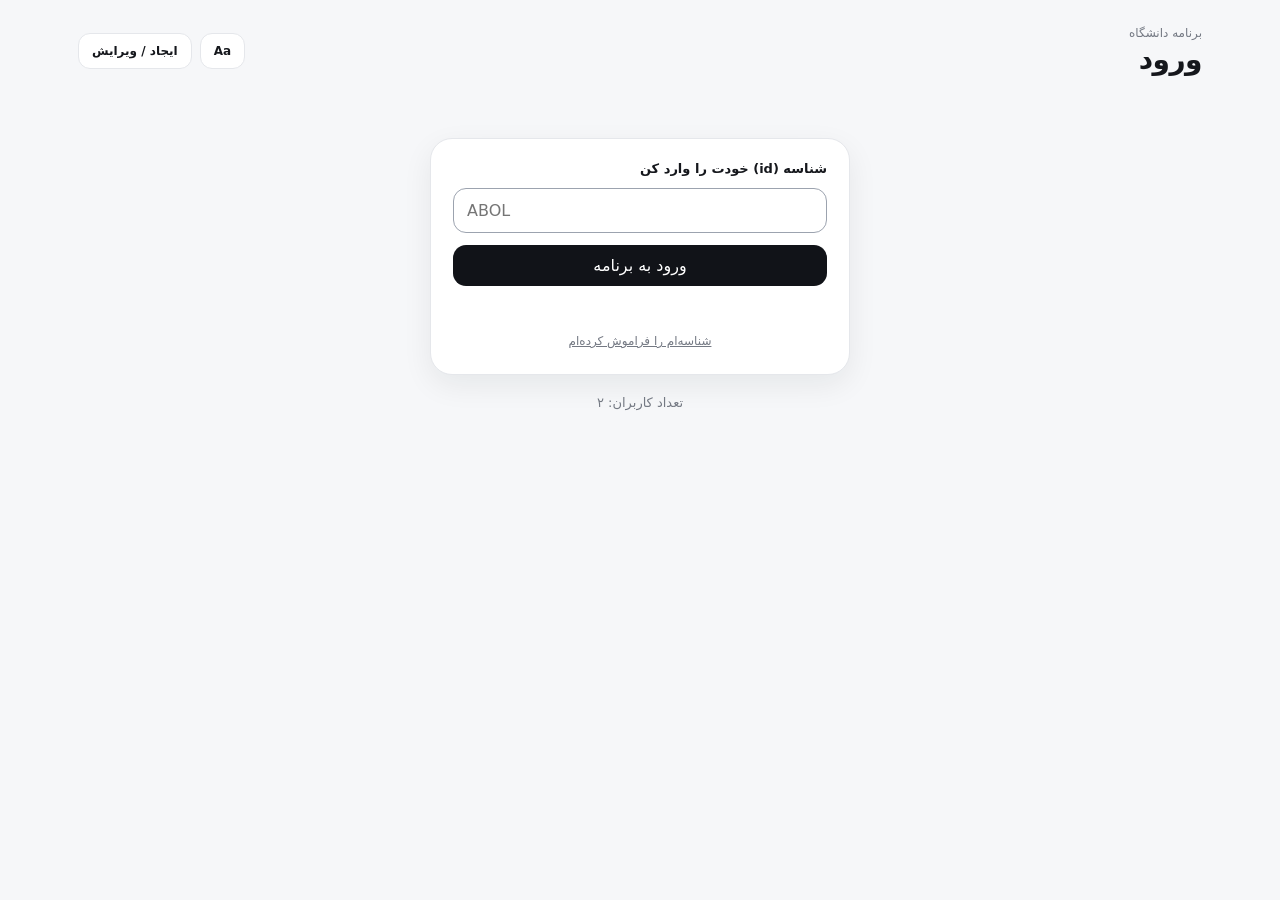
==== commit 80e95dbc: "Update index.html" ====
--- a/index.html
+++ b/index.html
@@ -9,7 +9,7 @@
 <div class="app-shell">
 <header class="topbar">
   <div><div class="eyebrow">برنامه دانشگاه</div><h1>ورود</h1></div>
-  <div class="top-actions"><div data-font-picker></div><a class="text-link" href="editor.html">ویرایشگر</a></div>
+  <div class="top-actions"><div data-font-picker></div><a class="text-link" href="editor.html">ایجاد / ویرایش</a></div>
 </header>
 <main class="main">
   <form id="loginForm" class="login-card" autocomplete="off">
